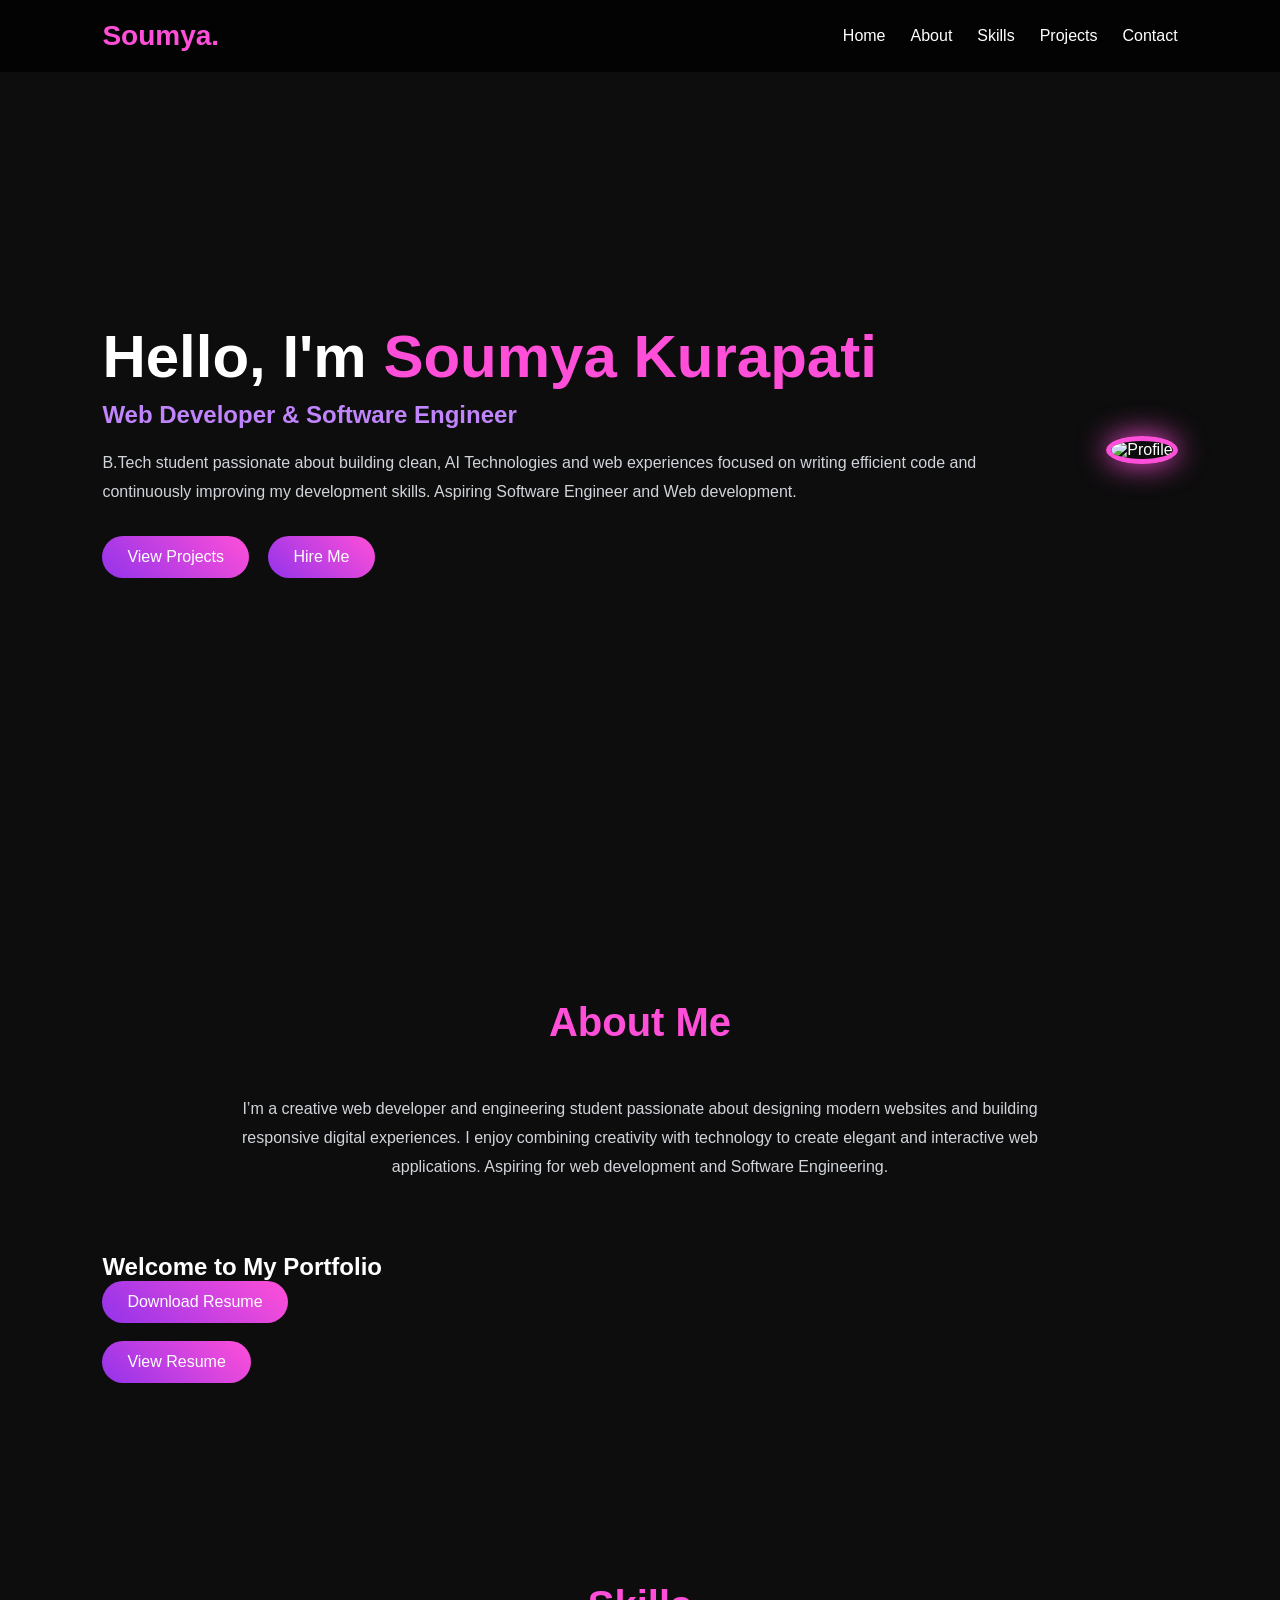
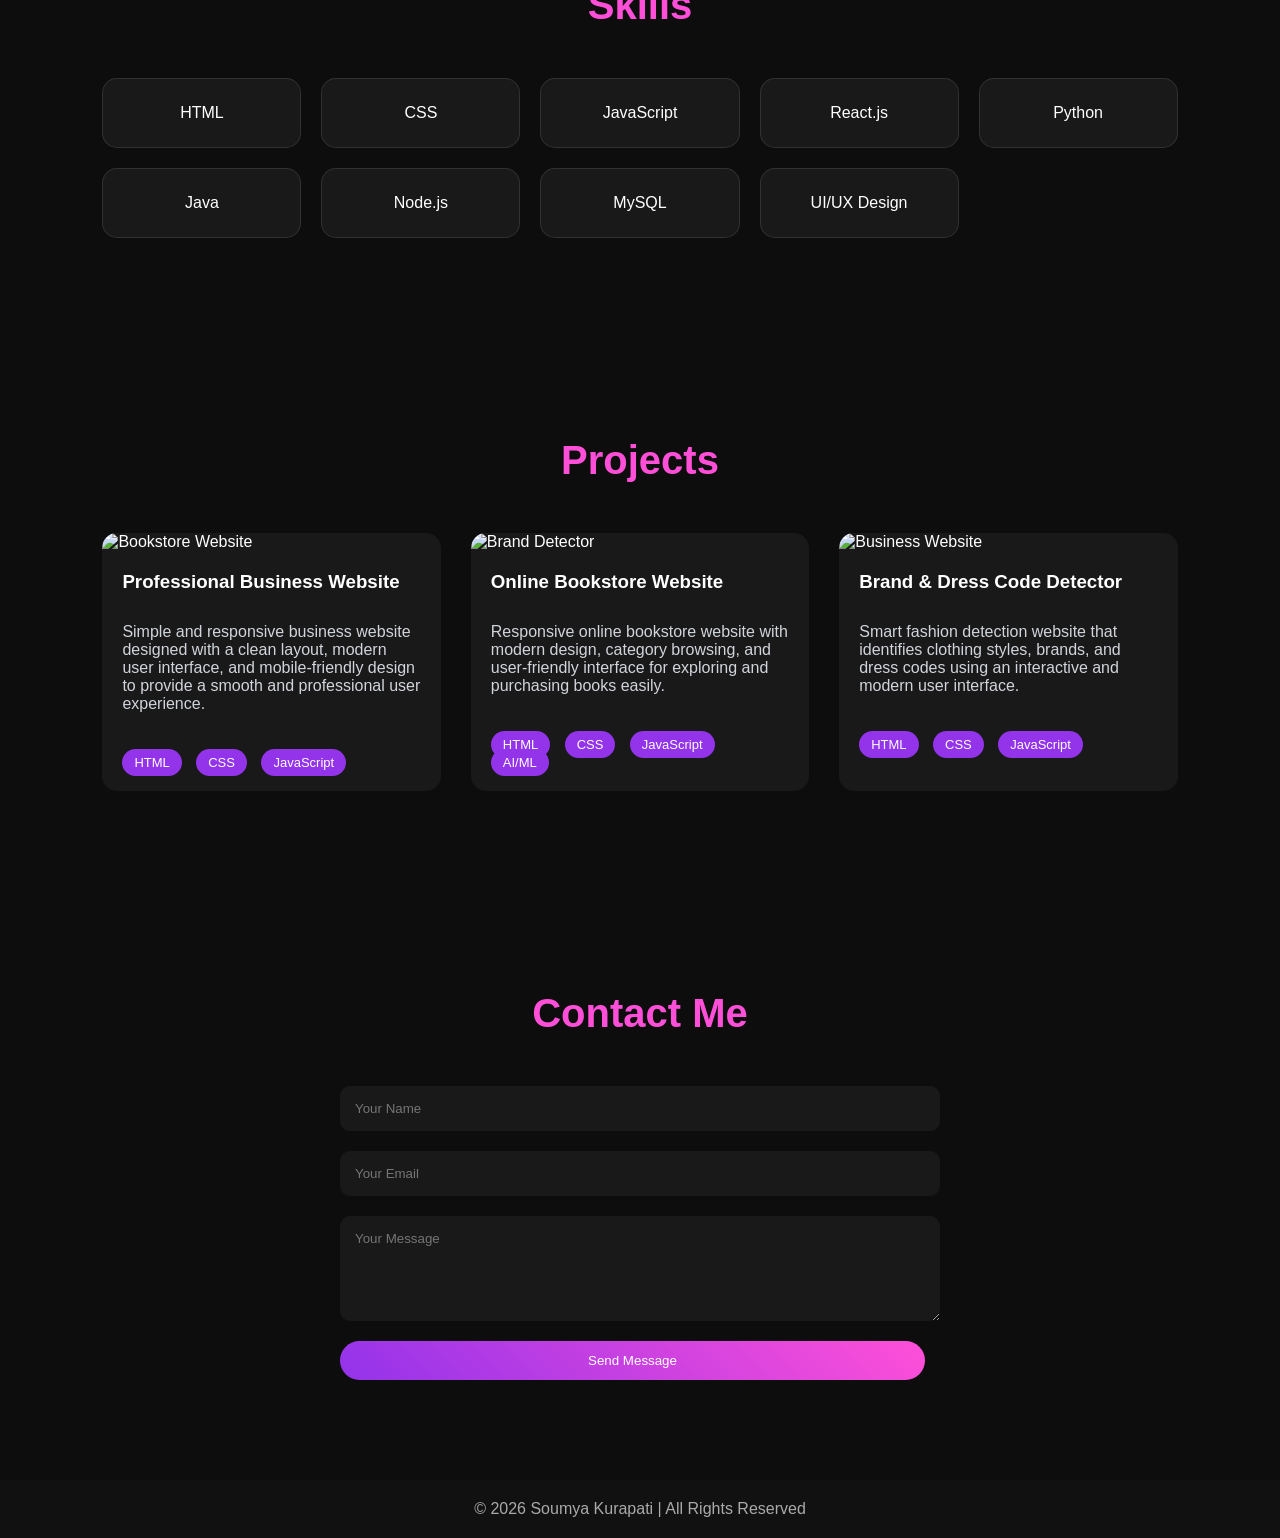
==== portfolio-website/index.html/index.html @ 4cd5111c "Uploaded portfolio website" ====
<!DOCTYPE html>
<html lang="en">
<head>
    <style>
        
.btn:hover {
  box-shadow: 0 0 15px hotpink;
}
.fade-in {
  opacity: 0;
  transform: translateY(20px);
  animation: fadeIn 1s ease forwards;
}

@keyframes fadeIn {
  to {
    opacity: 1;
    transform: translateY(0);
  }
}
.float {
  animation: float 3s ease-in-out infinite;
}

@keyframes float {
  0% { transform: translateY(0); }
  50% { transform: translateY(-10px); }
  100% { transform: translateY(0); }
}
</style>
  <meta charset="UTF-8">
  <meta name="viewport" content="width=device-width, initial-scale=1.0">
  <title>Soumya Kurapati | Portfolio</title>
  <style>

    *{
      margin:0;
      padding:0;
      box-sizing:border-box;
      font-family:Arial, sans-serif;
    }

    body{
      background:#0d0d0d;
      color:white;
      overflow-x:hidden;
    }

    html{
      scroll-behavior:smooth;
    }

    /* Navbar */

    nav{
      width:100%;
      padding:20px 8%;
      display:flex;
      justify-content:space-between;
      align-items:center;
      position:fixed;
      top:0;
      background:rgba(0,0,0,0.7);
      backdrop-filter:blur(10px);
      z-index:1000;
    }

    .logo{
      font-size:28px;
      font-weight:bold;
      color:#ff4fd8;
    }

    nav ul{
      display:flex;
      gap:25px;
      list-style:none;
    }

    nav ul li a{
      color:white;
      text-decoration:none;
      transition:0.3s;
    }

    nav ul li a:hover{
      color:#ff4fd8;
    }

    /* Hero */

    .hero{
      min-height:100vh;
      display:flex;
      justify-content:center;
      align-items:center;
      flex-wrap:wrap;
      gap:50px;
      padding:120px 8%;
    }

    .hero-text{
      flex:1;
      min-width:300px;
    }

    .hero-text h1{
      font-size:60px;
      margin-bottom:10px;
    }

    .hero-text span{
      color:#ff4fd8;
    }

    .hero-text h2{
      color:#c084fc;
      margin-bottom:20px;
    }

    .hero-text p{
      color:#d1d5db;
      line-height:1.8;
      margin-bottom:30px;
    }

    .btn{
      display:inline-block;
      padding:12px 25px;
      background:linear-gradient(45deg,#9333ea,#ff4fd8);
      border-radius:30px;
      color:white;
      text-decoration:none;
      margin-right:15px;
      transition:0.3s;
    }

    .btn:hover{
      transform:translateY(-5px);
      box-shadow:0 0 20px #ff4fd8;
    }

    .hero-image img{
      width:320px;
      height:320px;
      object-fit:cover;
      border-radius:50%;
      border:5px solid #ff4fd8;
      box-shadow:0 0 30px #ff4fd8;
    }

    /* Section */

    section{
      padding:100px 8%;
    }

    .title{
      text-align:center;
      font-size:40px;
      margin-bottom:50px;
      color:#ff4fd8;
    }

    /* About */

    .about p{
      max-width:800px;
      margin:auto;
      text-align:center;
      line-height:1.8;
      color:#d1d5db;
    }

    /* Skills */

    .skills-container{
      display:grid;
      grid-template-columns:repeat(auto-fit,minmax(180px,1fr));
      gap:20px;
    }

    .skill{
      background:rgba(255,255,255,0.05);
      padding:25px;
      border-radius:15px;
      text-align:center;
      transition:0.3s;
      border:1px solid rgba(255,255,255,0.1);
    }

    .skill:hover{
      transform:translateY(-5px);
      box-shadow:0 0 20px #ff4fd8;
    }

    /* Projects */

    .projects-container{
      display:grid;
      grid-template-columns:repeat(auto-fit,minmax(300px,1fr));
      gap:30px;
    }

    .project-card{
      background:rgba(255,255,255,0.05);
      border-radius:15px;
      overflow:hidden;
      transition:0.3s;
    }

    .project-card:hover{
      transform:translateY(-5px);
      box-shadow:0 0 20px #ff4fd8;
    }

    .project-card img{
      width:100%;
      height:220px;
      object-fit:cover;
    }

    .project-card h3{
      padding:20px 20px 10px;
    }

    .project-card p{
      padding:0 20px 20px;
      color:#d1d5db;
    }

    .tags{
      padding:0 20px 20px;
    }

    .tags span{
      background:#9333ea;
      padding:6px 12px;
      border-radius:20px;
      margin-right:10px;
      font-size:13px;
    }

    /* Contact */

    .contact form{
      max-width:600px;
      margin:auto;
      display:flex;
      flex-direction:column;
      gap:20px;
    }

    .contact input,
    .contact textarea{
      padding:15px;
      border:none;
      border-radius:10px;
      background:rgba(255,255,255,0.05);
      color:white;
    }

    .contact button{
      border:none;
      cursor:pointer;
    }

    footer{
      text-align:center;
      padding:20px;
      background:#111;
      color:#aaa;
    }

    /* Responsive */

    @media(max-width:768px){

      nav ul{
        display:none;
      }

      .hero{
        text-align:center;
      }

      .hero-text h1{
        font-size:45px;
      }

      .hero-image img{
        width:250px;
        height:250px;
      }

    }    
  </style>

</head>

<body>

  <!-- Navbar -->

  <nav>

    <div class="logo">Soumya.</div>

    <ul>
      <li><a href="#home">Home</a></li>
      <li><a href="#about">About</a></li>
      <li><a href="#skills">Skills</a></li>
      <li><a href="#projects">Projects</a></li>
      <li><a href="#contact">Contact</a></li>
    </ul>

  </nav>

  <!-- Hero -->

  <section class="hero" id="home">

    <div class="hero-text">

      <h1 class="fade-in">Hello, I'm <span>Soumya Kurapati</span></h1>

      <h2 class="fade-in">Web Developer & Software Engineer</h2>
      <p>
        B.Tech student passionate about building clean, AI Technologies and web experiences   
focused on writing efficient code and continuously improving my development skills. Aspiring Software Engineer and Web development.
      </p>

      <a href="#projects" class="btn">View Projects</a>

      <a href="#contact" class="btn">Hire Me</a>

    </div>

    <div class="hero-image">
      <img src="assets/profile.jpg" alt="Profile">
    </div>

  </section>

  <!-- About -->

  <section class="about" id="about">

    <h2 class="title">About Me</h2>

    <p>
      I’m a creative web developer and engineering student passionate about
      designing modern websites and building responsive digital experiences.
      I enjoy combining creativity with technology to create elegant and
      interactive web applications. Aspiring for web development and Software Engineering. 
    </p>
    <br><br><br><br>




     <h1>Welcome to My Portfolio</h1>

<a href="resume.pdf" download class="btn">
  Download Resume
</a>

<br><br>

<a href="resume.pdf" target="_blank" class="btn">
  View Resume
</a>
  </section>

  <!-- Skills -->

  <section id="skills">

    <h2 class="title">Skills</h2>

    <div class="skills-container">

      <div class="skill">HTML</div>
      <div class="skill">CSS</div>
      <div class="skill">JavaScript</div>
      <div class="skill">React.js</div>
      <div class="skill">Python</div>
      <div class="skill">Java</div>
      <div class="skill">Node.js</div>
      <div class="skill">MySQL</div>
      <div class="skill">UI/UX Design</div>

    </div>

  </section>

  <!-- Projects -->

  <section id="projects">

    <h2 class="title">Projects</h2>

    <div class="projects-container">

      <!-- Project 1 -->

      <div class="project-card">

        <img src="assets/project1.jpg" alt="Bookstore Website">

        <h3>Professional Business Website</h3>

        <p>
          <p>
  Simple and responsive business website designed with a clean layout,
  modern user interface, and mobile-friendly design to provide a smooth
  and professional user experience.
</p>
        </p>

        <div class="tags">
          <span>HTML</span>
          <span>CSS</span>
          <span>JavaScript</span>
        </div>

      </div>

      <!-- Project 2 -->

      <div class="project-card">

        <img src="assets/project2.jpg" alt="Brand Detector">

        <h3>Online Bookstore Website
</h3>

        <p>
          <p>
  Responsive online bookstore website with modern design, category browsing,
  and user-friendly interface for exploring and purchasing books easily.
</p>
        </p>

        <div class="tags">
          <span>HTML</span>
          <span>CSS</span>
          <span>JavaScript</span>
          <span>AI/ML</span>
        </div>

      </div>

      <!-- Project 3 -->

      <div class="project-card">

        <img src="assets/project3.jpg" alt="Business Website">

        <h3>Brand & Dress Code Detector</h3>

        <p>
          <p>
  Smart fashion detection website that identifies clothing styles, brands,
  and dress codes using an interactive and modern user interface.
</p>
        </p>

        <div class="tags">
          <span>HTML</span>
          <span>CSS</span>
          <span>JavaScript</span>
        </div>

      </div>

    </div>

  </section>

  <!-- Contact -->

  <section class="contact" id="contact">

    <h2 class="title">Contact Me</h2>

    <form>

      <input type="text" placeholder="Your Name">

      <input type="email" placeholder="Your Email">

      <textarea rows="5" placeholder="Your Message"></textarea>

      <button class="btn">Send Message</button>

    </form>

  </section>

  <!-- Footer -->

  <footer>

    <p>© 2026 Soumya Kurapati | All Rights Reserved</p>

  </footer>

</body>
</html>
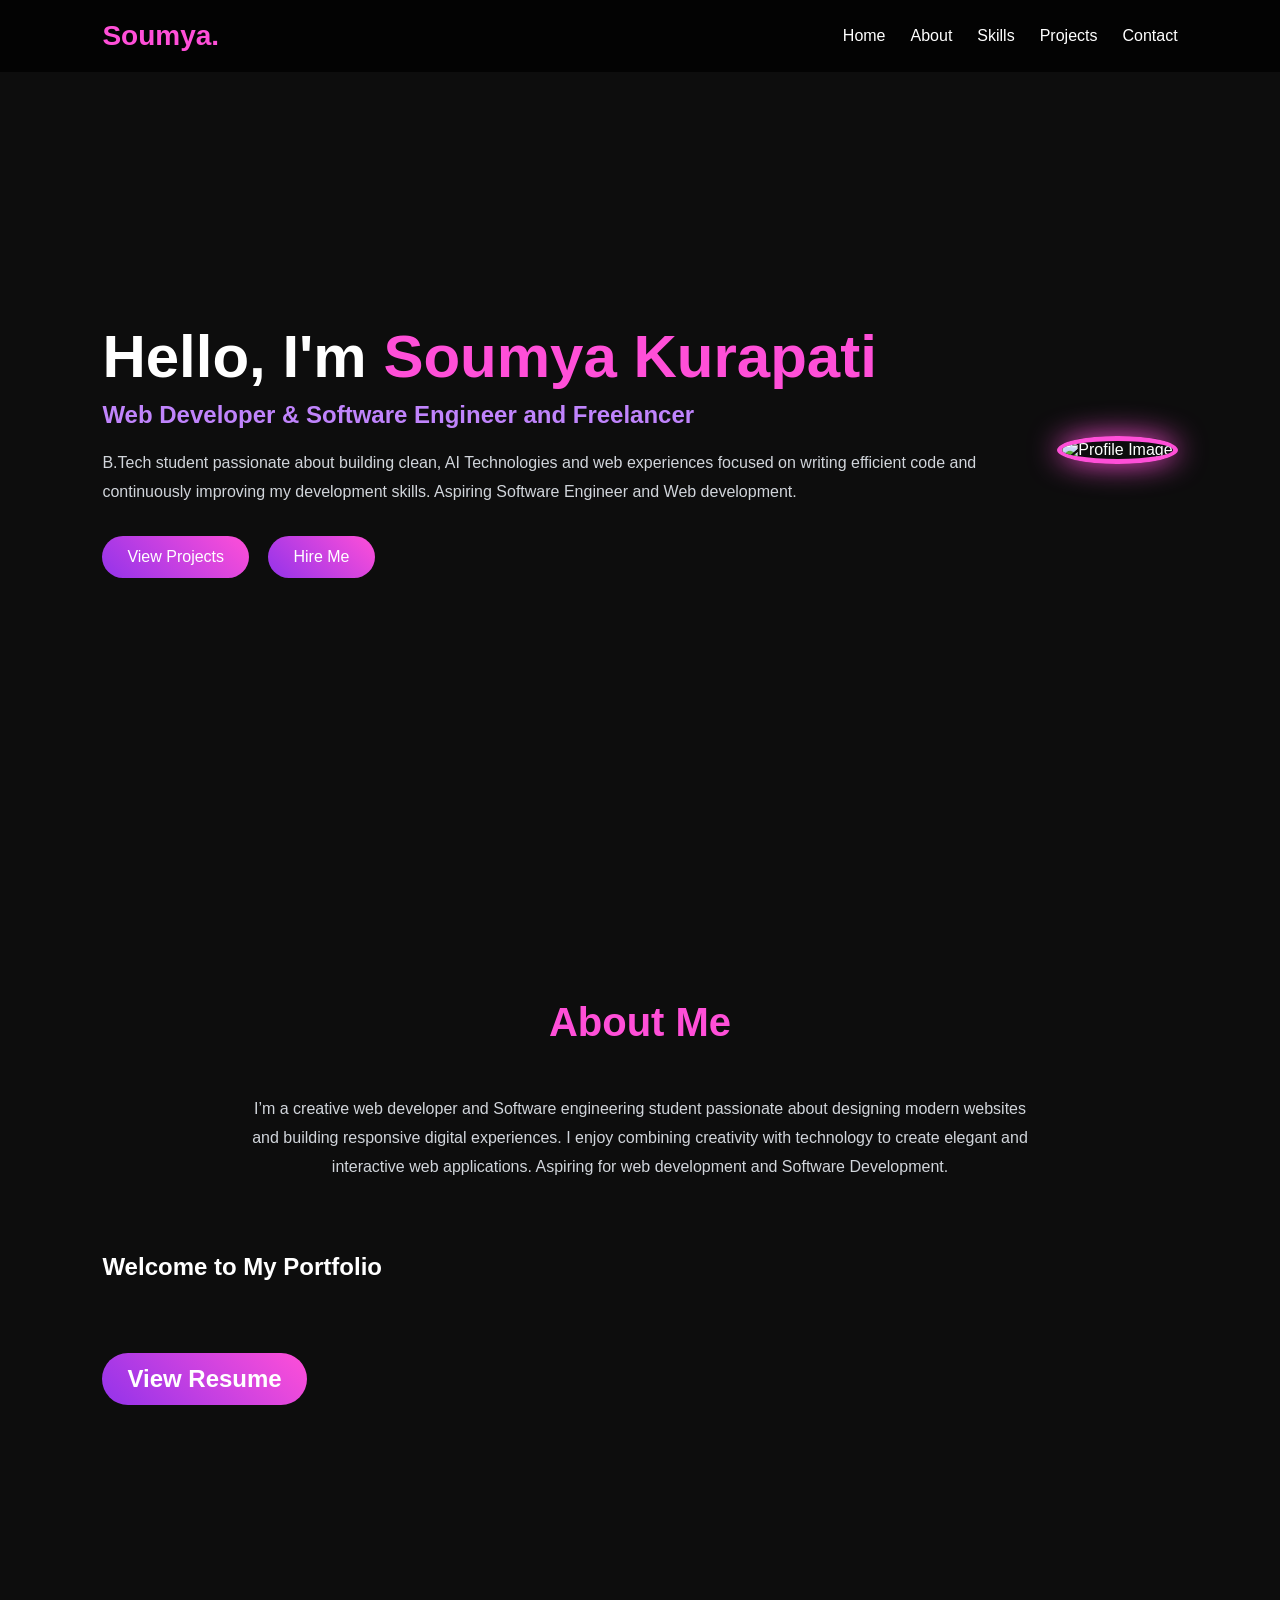
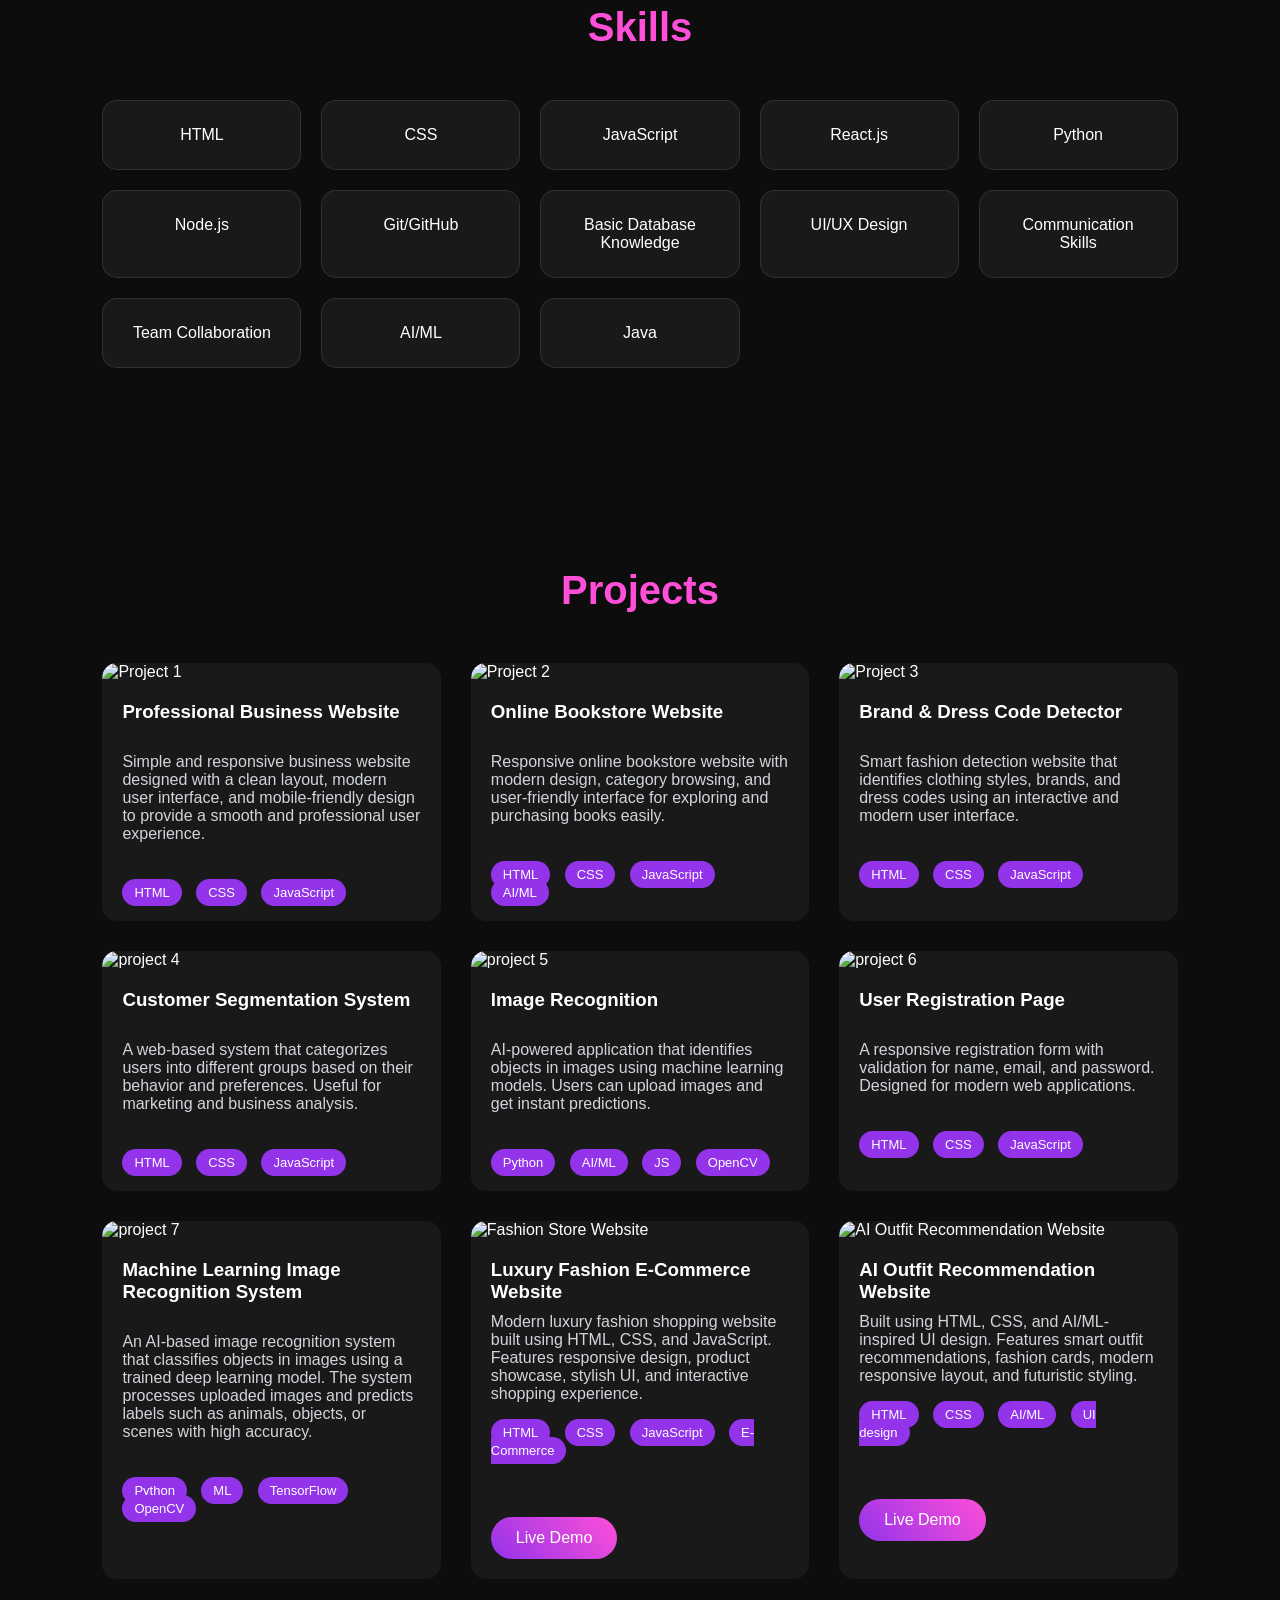
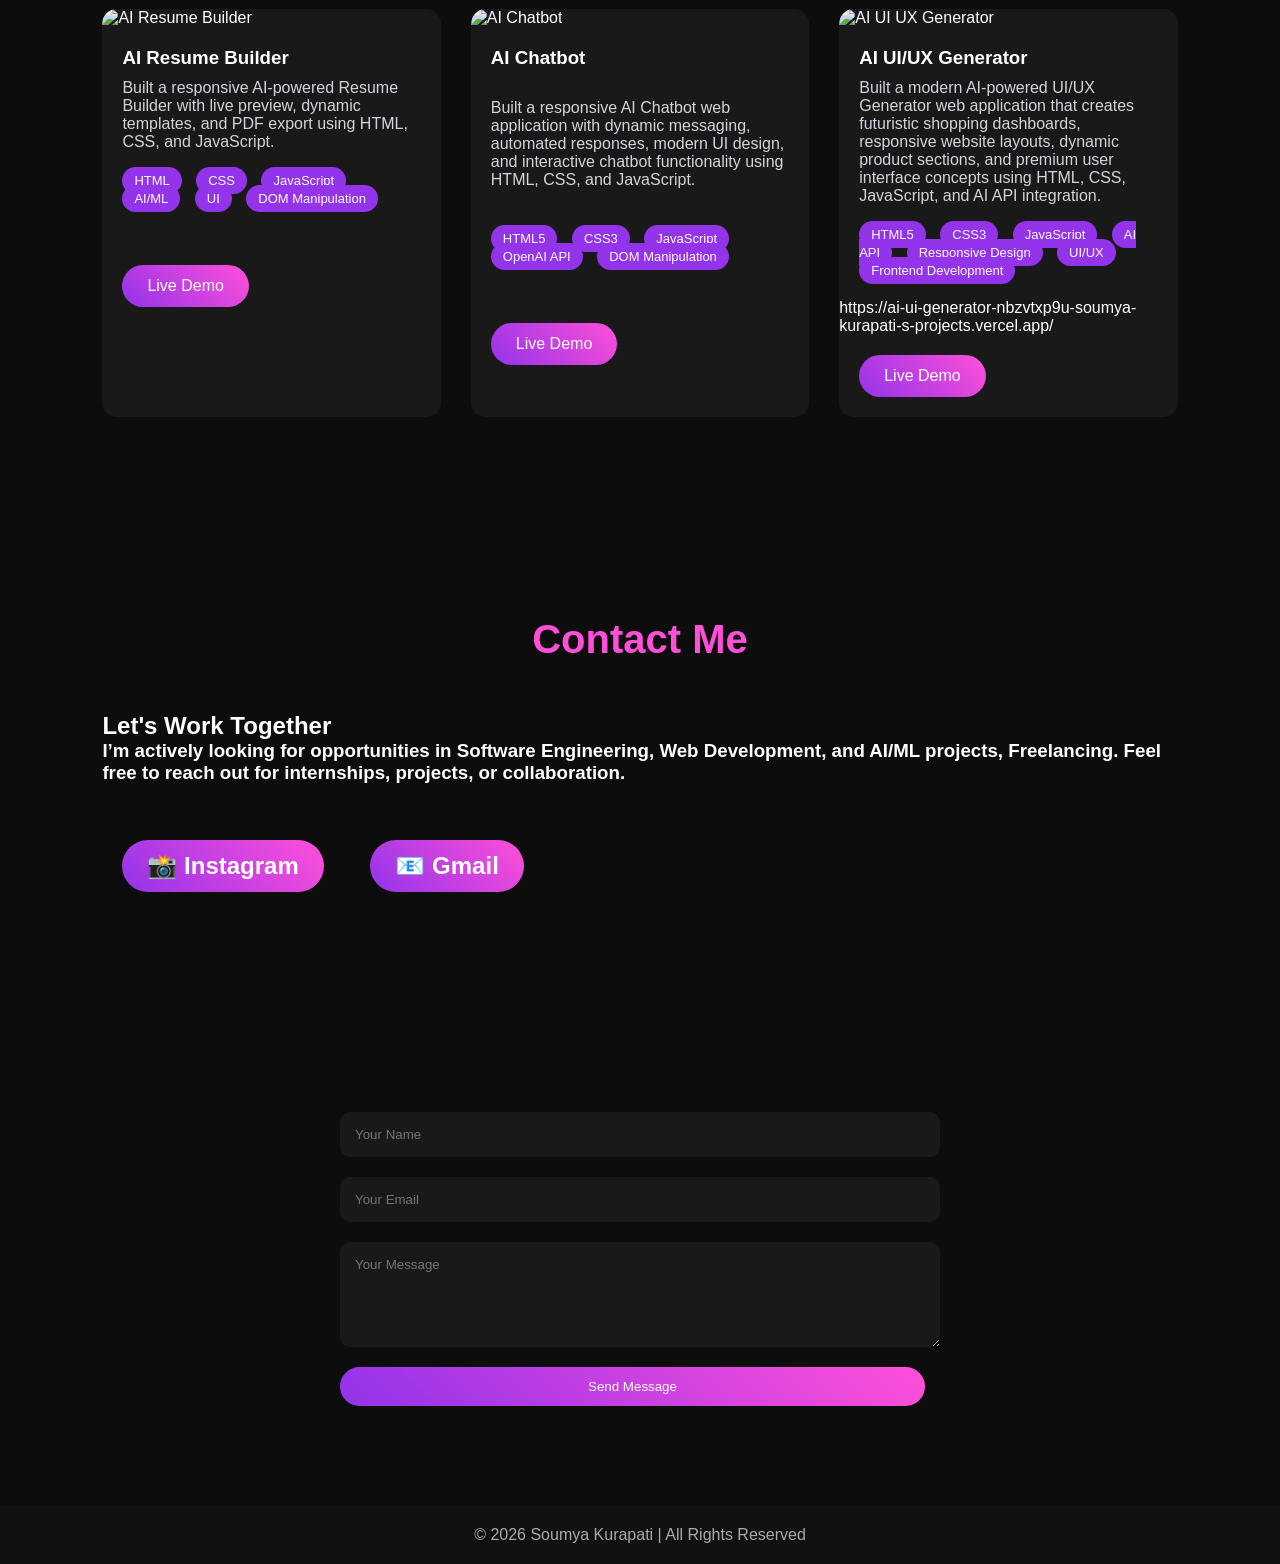
==== commit 0736b1e6: "Add files via upload" ====
--- a/portfolio-website/index.html/index.html
+++ b/portfolio-website/index.html/index.html
@@ -2,7 +2,6 @@
 <html lang="en">
 <head>
     <style>
-        
 .btn:hover {
   box-shadow: 0 0 15px hotpink;
 }
@@ -324,7 +323,7 @@
 
       <h1 class="fade-in">Hello, I'm <span>Soumya Kurapati</span></h1>
 
-      <h2 class="fade-in">Web Developer & Software Engineer</h2>
+      <h2 class="fade-in">Web Developer & Software Engineer and Freelancer</h2>
       <p>
         B.Tech student passionate about building clean, AI Technologies and web experiences   
 focused on writing efficient code and continuously improving my development skills. Aspiring Software Engineer and Web development.
@@ -337,9 +336,8 @@
     </div>
 
     <div class="hero-image">
-      <img src="assets/profile.jpg" alt="Profile">
-    </div>
-
+    <img src="/assets/profile.jpg" alt="Profile Image">
+</div>
   </section>
 
   <!-- About -->
@@ -349,10 +347,10 @@
     <h2 class="title">About Me</h2>
 
     <p>
-      I’m a creative web developer and engineering student passionate about
+      I’m a creative web developer and Software engineering student passionate about
       designing modern websites and building responsive digital experiences.
       I enjoy combining creativity with technology to create elegant and
-      interactive web applications. Aspiring for web development and Software Engineering. 
+      interactive web applications. Aspiring for web development and Software Development. 
     </p>
     <br><br><br><br>
 
@@ -360,16 +358,13 @@
 
 
      <h1>Welcome to My Portfolio</h1>
-
-<a href="resume.pdf" download class="btn">
-  Download Resume
-</a>
+     <br><br>
 
 <br><br>
-
-<a href="resume.pdf" target="_blank" class="btn">
+<h1>
+<a href="/resume.pdf" target="_blank" class="btn">
   View Resume
-</a>
+</a></h1>
   </section>
 
   <!-- Skills -->
@@ -383,12 +378,17 @@
       <div class="skill">HTML</div>
       <div class="skill">CSS</div>
       <div class="skill">JavaScript</div>
-      <div class="skill">React.js</div>
+      <div class="skill">React.js</div>  
       <div class="skill">Python</div>
+      <div class="skill">Node.js</div>
+      <div class="skill">Git/GitHub</div>
+      <div class="skill">Basic Database Knowledge</div>
+      <div class="skill">UI/UX Design</div>
+      <div class="skill">Communication Skills</div>
+      <div class="skill">Team Collaboration</div>
+      <div class="skill">AI/ML</div>
       <div class="skill">Java</div>
-      <div class="skill">Node.js</div>
-      <div class="skill">MySQL</div>
-      <div class="skill">UI/UX Design</div>
+      
 
     </div>
 
@@ -406,7 +406,7 @@
 
       <div class="project-card">
 
-        <img src="assets/project1.jpg" alt="Bookstore Website">
+        <img src="/assets/project1.jpg" alt="Project 1">
 
         <h3>Professional Business Website</h3>
 
@@ -417,7 +417,6 @@
   and professional user experience.
 </p>
         </p>
-
         <div class="tags">
           <span>HTML</span>
           <span>CSS</span>
@@ -430,8 +429,7 @@
 
       <div class="project-card">
 
-        <img src="assets/project2.jpg" alt="Brand Detector">
-
+        <img src="/assets/project2.jpg" alt="Project 2">
         <h3>Online Bookstore Website
 </h3>
 
@@ -455,8 +453,7 @@
 
       <div class="project-card">
 
-        <img src="assets/project3.jpg" alt="Business Website">
-
+        <img src="/assets/project3.jpg" alt="Project 3">
         <h3>Brand & Dress Code Detector</h3>
 
         <p>
@@ -473,30 +470,364 @@
         </div>
 
       </div>
-
+    <!-- project 4 -->
+
+      <div class="project-card">
+
+  <img src="/assets/project4.jpg" alt="project 4">
+
+  <h3>Customer Segmentation System</h3>
+
+   <p>
+  <p>
+    A web-based system that categorizes users into different groups based on their behavior and preferences.
+    Useful for marketing and business analysis.
+  </p>
+  </p>
+
+  <div class="tags">
+    <span>HTML</span>
+    <span>CSS</span>
+    <span>JavaScript</span>
+  </div>
+
+</div>
+
+    <!-- project 5 -->
+
+    <div class="project-card">
+
+  <img src="/assets/project5.jpg" alt="project 5">
+
+  <h3>Image Recognition </h3>
+
+  <p>
+  <p>
+    AI-powered application that identifies objects in images using machine learning models.
+    Users can upload images and get instant predictions.
+  </p>
+  </p>
+
+  <div class="tags">
+    <span>Python</span>
+    <span>AI/ML</span>
+    <span>JS</span>
+    <span>OpenCV</span>
+  </div>
+
+</div>
+
+     <!-- project 6 -->
+      <div class="project-card">
+
+  <img src="/assets/project6.jpg" alt="project 6">
+
+  <h3>User Registration Page</h3>
+
+  <p>
+    <p>
+    A responsive registration form with validation for name, email, and password.
+    Designed for modern web applications.
+  </p>
+  </p>
+
+  <div class="tags">
+    <span>HTML</span>
+    <span>CSS</span>
+    <span>JavaScript</span>
+  </div>
+
+</div>
+
+    <!-- project 7 -->
+
+    <div class="project-card">
+
+  <img src="/assets/project7.jpg" alt="project 7">
+
+  <h3>Machine Learning Image Recognition System</h3>
+   
+  <p>
+  <p>
+    An AI-based image recognition system that classifies objects in images using a trained deep learning model.
+    The system processes uploaded images and predicts labels such as animals, objects, or scenes with high accuracy.
+  </p>
+  </p>
+
+  <div class="tags">
+    <span>Python</span>
+    <span>ML</span>
+    <span>TensorFlow</span>
+    <span>OpenCV</span>
+  </div>
+
+</div>
+  
+
+
+ <!-- Project 8 -->
+
+<div class="project-card">
+
+  <img src="/assets/project8.jpg" alt="Fashion Store Website">
+
+  <h3>Luxury Fashion E-Commerce Website</h3>
+
+  <p>
+    Modern luxury fashion shopping website built using HTML, CSS, and JavaScript.
+    Features responsive design, product showcase, stylish UI, and interactive shopping experience.
+  </p>
+
+  <div class="tags">
+    <span>HTML</span>
+    <span>CSS</span>
+    <span>JavaScript</span>
+    <span>E-Commerce</span>
+  </div>
+
+  <br>
+
+  <a href=" https://soumyakurapati.github.io/veloura-fashion-store/" 
+     target="_blank" 
+     class="btn"
+     style="margin:20px;">
+     
+     Live Demo
+     
+  </a>
+
+</div>
+  
+  <!-- Project 9 -->
+
+<div class="project-card">
+
+  <img src="/assets/project9.jpg" alt="AI Outfit Recommendation Website">
+
+  <h3>AI Outfit Recommendation Website</h3>
+
+  <p>
+    Built using HTML, CSS, and AI/ML-inspired UI design.
+Features smart outfit recommendations, fashion cards, modern responsive layout, and futuristic styling.
+  </p>
+
+  <div class="tags">
+    <span>HTML</span>
+    <span>CSS</span>
+    <span>AI/ML</span>
+    <span>UI design</span>
+  </div>
+
+  <br>
+
+  <a href="  https://soumyakurapati.github.io/AI-Outfit-Recommender/" 
+     target="_blank" 
+     class="btn"
+     style="margin:20px;">
+     
+     Live Demo
+     
+  </a>
+
+</div>
+    <!-- Project 10 -->
+
+<div class="project-card">
+
+  <img src="/assets/project10.jpg" alt="AI Resume Builder">
+
+  <h3>AI Resume Builder</h3>
+
+  <p>
+    Built a responsive AI-powered Resume Builder with live preview, dynamic templates, and PDF export using HTML, CSS, and JavaScript.
+  </p>
+
+  <div class="tags">
+    <span>HTML</span>
+    <span>CSS</span>
+    <span>JavaScript</span>
+    <span>AI/ML</span>
+    <span>UI</span>
+    <span>DOM Manipulation</span>
+  </div>
+
+  <br>
+
+  <a href="  https://soumyakurapati.github.io/AI-Resume-Builder/" 
+     target="_blank" 
+     class="btn"
+     style="margin:20px;">
+     
+     Live Demo
+     
+  </a>
+
+</div>
+
+<!-- Project 11 -->
+
+<div class="project-card">
+
+  <img src="/assets/project11.jpg" alt="AI Chatbot">
+
+  <h3>AI Chatbot</h3>
+
+  <p>
+    <p>
+Built a responsive AI Chatbot web application with dynamic messaging, automated responses, modern UI design, and interactive chatbot functionality using HTML, CSS, and JavaScript.
+</p>
+  </p>
+
+  <div class="tags">
+    <span>HTML5</span>
+    <span>CSS3</span>
+    <span>JavaScript</span>
+    <span>OpenAI API</span>
+    <span>DOM Manipulation</span>
+  </div>
+
+  <br>
+
+  <a href="  https://soumyakurapati.github.io/AI-Chatbot/" 
+     target="_blank" 
+     class="btn"
+     style="margin:20px;">
+     
+     Live Demo
+     
+  </a>
+
+
+
+</div>
+
+<!-- Project 12 -->
+
+<div class="project-card">
+
+  <img src="/assets/project12.jpg" alt="AI UI UX Generator">
+
+  <h3>AI UI/UX Generator</h3>
+
+  <p>
+Built a modern AI-powered UI/UX Generator web application that creates futuristic shopping dashboards, responsive website layouts, dynamic product sections, and premium user interface concepts using HTML, CSS, JavaScript, and AI API integration.
+  </p>
+
+  <div class="tags">
+    <span>HTML5</span>
+    <span>CSS3</span>
+    <span>JavaScript</span>
+    <span>AI API</span>
+    <span>Responsive Design</span>
+    <span>UI/UX</span>
+    <span>Frontend Development</span>
+  </div>https://ai-ui-generator-nbzvtxp9u-soumya-kurapati-s-projects.vercel.app/
+
+  <br>
+
+  <a href=" https://ai-ui-generator-nbzvtxp9u-soumya-kurapati-s-projects.vercel.app/"
+     target="_blank" 
+     class="btn"
+     style="margin:20px;">
+     
+     Live Demo
+     
+  </a>
+
+</div>
     </div>
 
   </section>
 
   <!-- Contact -->
-
   <section class="contact" id="contact">
-
     <h2 class="title">Contact Me</h2>
-
-    <form>
-
-      <input type="text" placeholder="Your Name">
-
-      <input type="email" placeholder="Your Email">
-
-      <textarea rows="5" placeholder="Your Message"></textarea>
-
-      <button class="btn">Send Message</button>
-
-    </form>
+    <div class="contact-message">
+  <h2>Let's Work Together</h2>
+  <p><h3>
+    I’m actively looking for opportunities in Software Engineering, Web Development, and AI/ML projects, Freelancing.
+    Feel free to reach out for internships, projects, or collaboration.
+  </p></h3>
+</div>
+<br><br>
+
+  <!-- ✅ ADD THIS BELOW FORM -->
+  <div class="contact-links">
+<h2>
+  <a href="https://www.instagram.com/sheluvherweb/" 
+  target="_blank" 
+     class="btn"
+     style="margin:20px;">
+    📸 Instagram
+  </a>
+
+  <a href="mailto:kurapatisoumya441@gmail.com" 
+  target="_blank" 
+     class="btn"
+     style="margin:20px;">
+    📧 Gmail
+  </a>
+</h2>
+</div>
+</section>
+  <section class="contact" id="contact">
+    <form id="contact-form">
+
+  <input type="text"
+         name="name"
+         placeholder="Your Name"
+         required>
+
+  <input type="email"
+         name="email"
+         placeholder="Your Email"
+         required>
+
+  <textarea name="message"
+            rows="5"
+            placeholder="Your Message"
+            required></textarea>
+
+  <button class="btn" type="submit">
+    Send Message
+  </button>
+
+</form>
 
   </section>
+    <script>
+
+emailjs.init("wRpEzKdGivJTqOlOz");
+
+document
+.getElementById("contact-form")
+.addEventListener("submit", function(event){
+
+  event.preventDefault();
+
+  emailjs.sendForm(
+    "kurapatisoumya441@gmail.",
+    "template_p62yywc",
+    this
+  )
+
+  .then(function(){
+
+    alert("Message Sent Successfully ✨");
+
+  })
+
+  .catch(function(error){
+
+    alert("Failed to send message");
+
+    console.log(error);
+
+  });
+
+});
+
+</script>
 
   <!-- Footer -->
 
